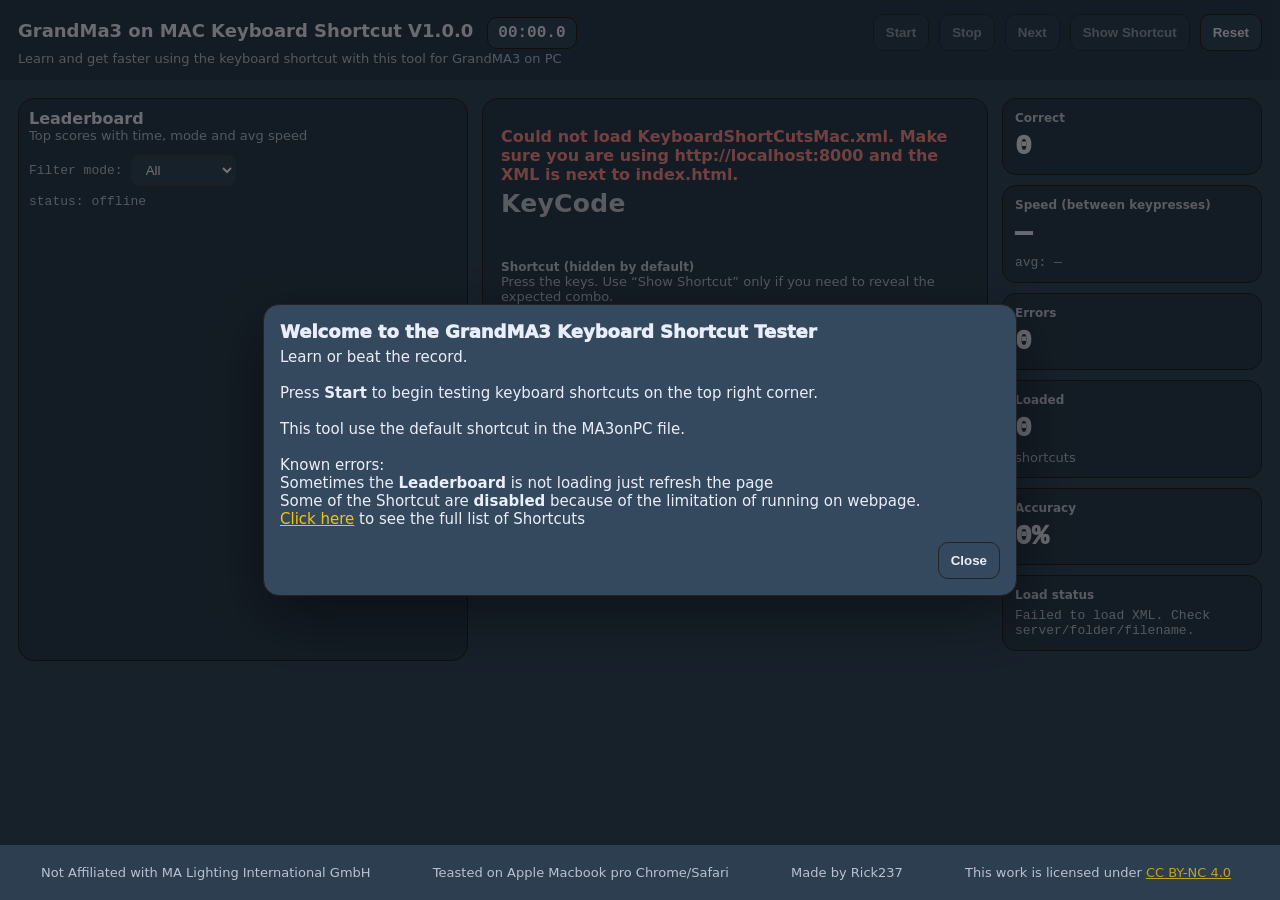
==== Custom/index.html @ 6f3c95c5 "Start of adding the custom" ====
<!doctype html>
<html lang="en">
  <head>
    <meta charset="UTF-8" />
    <meta name="viewport" content="width=device-width, initial-scale=1.0" />
    <title>Keyboard Shortcut Tester V1.0.0</title>
    <meta http-equiv="Cache-Control" content="no-store" />
    <link rel="icon" href="./favicon.ico">
    <link rel="stylesheet" href="./CustomStyles.css" />
    <script type="module">
      import { createClient } from "https://cdn.jsdelivr.net/npm/@supabase/supabase-js/+esm";

      window.supabase = { createClient };
    </script>
  </head>

  <body>
    <div class="topbar">
      <div class="topinner">
        <div class="topleft">
          <h1>GrandMa3 on MAC Keyboard Shortcut V1.0.0</h1>
          <div class="timer mono" id="timer">00:00.0</div>
        </div>
        

        <div class="controls">
          <button class="button " id="btnStart" disabled>Start</button>
          <button class="button " id="btnStop" disabled>Stop</button>
          <button id="btnNext" disabled>Next</button>
          <button id="btnToggleShow" disabled>Show Shortcut</button>
          <button id="btnMode" disabled style="display:none;">Mode: —</button>
          <button id="btnReset">Reset</button>
        </div>
      </div>
      <div class="topinner secondrow small">Learn and get faster using the keyboard shortcut with this tool for GrandMA3 on PC</div>
    </div>

    <div class="wrap">
      <!-- LEADERBOARD MOVED TO LEFT -->
        <div class="card small-radius" id="leaderboardCard">
          <div class="row" style="justify-content:space-between;align-items:center;gap:12px;">
            <div>
              <div class="label leaderboard">Leaderboard</div>
              <div class="small">Top scores with time, mode and avg speed</div>
            </div>

            <div style="display:flex;align-items:center;gap:8px;">
              <label for="lbModeFilter" class="small mono">Filter mode:</label>
              <select id="lbModeFilter">
                <option value="all">All</option>
                <option value="Sequential">Sequential</option>
                <option value="Random">Random</option>
                <option value="10 keys">10 keys</option>
                
              </select>
            </div>
          </div>

          <div class="small mono" style="margin-top:8px;">
            status: <span id="lbStatus">offline</span>
          </div>

          <div id="leaderboardList" class="small" style="margin-top:12px;"></div>
        </div>
      <!-- LEFT COLUMN -->
      <div>
        <div class="card">
          <div class="status" id="status"></div>
          <div class="keycodeWrap">
            <div class="label keycode">KeyCode</div>
            <div class="keycode color mono" id="keycode">....</div>
          </div>

          <div class="row">
            <div>
              <div class="label">Shortcut (hidden by default)</div>
              <div class="small">
                Press the keys. Use “Show Shortcut” only if you need to reveal the expected combo.
              </div>
            </div>
            <div class="small mono" id="progress">0 / 0</div>
          </div>

          <div class="shortcutBox">
            <div id="shortcutHidden" class="shortcutHidden">Shortcut is hidden</div>
            <div id="shortcutText" class="shortcutText" style="display:none;">—</div>
          </div>

          
          <div class="small mono" id="hint"></div>

          <!-- <div class="log" id="log"></div>  -- DISABLE THE LOG OF ERROR --> 
        </div>

        <div class="card resultsCard" id="resultsCard" style="display:none;">
          <div class="row">
            <div>
              <div class="label">Results</div>
              <div class="small">Summary of this run.</div>
            </div>
            <div class="small mono" id="resultsTime">time: —</div>
          </div>

          <div class="row mt10">
            <div class="pill">Attempts: <span class="mono" id="resultsAttempts">0</span></div>
            <div class="pill">Correct: <span class="mono" id="resultsCorrect">0</span></div>
            <div class="pill">Errors: <span class="mono" id="resultsErrors">0</span></div>
            <div class="pill">Accuracy: <span class="mono" id="resultsAcc">0%</span></div>
          </div>

          <div class="row mt10">
            <div class="pill">Avg speed: <span class="mono" id="resultsAvg">—</span></div>
            <div class="pill">Last speed: <span class="mono" id="resultsLast">—</span></div>
          </div>
          <!--
          <div class="mt12">
            <div class="label">Results JSON</div>
            <textarea id="resultsJson" class="mono" readonly></textarea>
          </div>
        </div>-->

        
      </div>

      <!-- RIGHT SIDEBAR -->
      
    </div>
<div class="side">
        <div class="stat">
          <div class="label">Correct</div>
          <div class="big mono" id="correct">0</div>
        </div>

        <div class="stat">
          <div class="label">Speed (between keypresses)</div>
          <div class="big mono" id="speed">—</div>
          <div class="small mono" id="avgSpeed">avg: —</div>
        </div>

        <div class="stat">
          <div class="label">Errors</div>
          <div class="big mono" id="errors">0</div>
        </div>

        <div class="stat">
          <div class="label">Loaded</div>
          <div class="big mono" id="loaded">0</div>
          <div class="small">shortcuts</div>
        </div>

        <div class="stat">
          <div class="label">Accuracy</div>
          <div class="big mono" id="acc">0%</div>
        </div>

        <div class="stat">
          <div class="label">Load status</div>
          <div class="small mono" id="loadInfo">Loading KeyboardShortCuts.xml…</div>
        </div>
      </div>

<!-- MODE PICKER MODAL -->
<div class="modalBackdrop" id="modeModal" aria-hidden="true">
  <div class="modal">
    <div class="modalTitle">Choose a mode</div>
    <div class="modalBody small">
      Pick how you want to run the test.
    </div>

    <div class="modalOptions">
      <label class="radio">
        <input type="radio" name="modeChoice" value="sequential" checked />
        <span><b>Full</b> (go through the whole list in order)</span>
      </label>

      <label class="radio">
        <input type="radio" name="modeChoice" value="random" />
        <span><b>Random</b> (go thru the whole random shortcut each time)</span>
      </label>

      <label class="radio">
        <input type="radio" name="modeChoice" value="ten" />
        <span><b>10 keys</b> (10 random shortcuts, no repeats)</span>
      </label>
    </div>

    <div class="modalActions">
      <button class="btnSecondary" id="btnCancelMode">Cancel</button>
      <button id="btnConfirmMode">Start</button>
    </div>
  </div>
</div>

    <!-- RESULTS MODAL -->
    <div class="modalBackdrop" id="resultsModal" aria-hidden="true">
      <div class="modal">
        <div class="modalTitle">Results</div>
        <div class="modalBody">
          <div class="resultsGrid">
            <div class="pill">Time: <span class="mono" id="mTime">—</span></div>
            <div class="pill">Attempts: <span class="mono" id="mAttempts">0</span></div>
            <div class="pill">Correct: <span class="mono" id="mCorrect">0</span></div>
            <div class="pill">Errors: <span class="mono" id="mErrors">0</span></div>
            <div class="pill">Accuracy: <span class="mono" id="mAcc">0%</span></div>
            <div class="pill">Avg speed: <span class="mono" id="mAvg">—</span></div>
            <div class="pill">Last speed: <span class="mono" id="mLast">—</span></div>
            <div class="pill">Mode: <span class="mono" id="mMode">—</span></div>
          </div>
          <!-- Json Results
          <div class="mt12">
            <div class="label">Results JSON</div>
            <textarea id="mJson" class="mono" readonly></textarea>
          </div>
          -->

          <div class="mt12">
            <div class="label">Save to leaderboard</div>
            <div class="small" style="margin-top:6px;">Nickname (max 20 chars):</div>

            <div class="row mt10" style="gap:8px;">
              <input id="lbName" maxlength="20" placeholder="Your nickname" style="flex:1;" />
              <button id="btnSaveScore">Save</button>
            </div>

            <div class="small mono" id="lbSaveStatus" style="margin-top:8px;"></div>
          </div>
        </div>

        <div class="modalActions">
          <button class="btnSecondary" id="btnCloseResults">Close</button>
        </div>
      </div>
    </div>
    <div class="bottombar">
       <div class="bottominner">
        <div class=" small">Not Affiliated with MA Lighting International GmbH</div> 
        <div class=" small">Teasted on Apple Macbook pro Chrome/Safari</div>
        <div class=" small">Made by Rick237</div>
        <div class=" small">This work is licensed under <a class="warning" href="https://creativecommons.org/licenses/by-nc/4.0/">CC BY-NC 4.0</a><img src="https://mirrors.creativecommons.org/presskit/icons/cc.svg" alt="" style="max-width: 1em;max-height:1em;margin-left: .2em;"><img src="https://mirrors.creativecommons.org/presskit/icons/by.svg" alt="" style="max-width: 1em;max-height:1em;margin-left: .2em;"><img src="https://mirrors.creativecommons.org/presskit/icons/nc.svg" alt="" style="max-width: 1em;max-height:1em;margin-left: .2em;"></div>
        
       </div>
    </div>

    <div class="modalBackdrop" id="welcomeModal" aria-hidden="true">
  <div class="modal">
    <div class="modalTitle">Welcome to the GrandMA3 Keyboard Shortcut Tester</div>

    <div class="modalBody small welcomeModal">
      Learn or beat the record.
      <br><br>
      Press <b>Start</b> to begin testing keyboard shortcuts on the top right corner.<br><br>
      This tool use the default shortcut in the MA3onPC file. <br><br>

      Known errors:<br>
      Sometimes the <b>Leaderboard</b> is not loading just refresh the page<br>
      Some of the Shortcut are <b>disabled</b> because of the limitation of running on webpage. <br>
      
      <a class="warning" href="./KeyboardShortCutsMac.xml">Click here</a> to see the full list of Shortcuts
    </div>

    <div class="modalActions">
      <button id="btnCloseWelcome">Close</button>
    </div>
  </div>
</div>

    <script src="./CustomApp.js"></script>
  </body>
</html>
---- Custom/CustomStyles.css ----
body {
  font-family: system-ui, -apple-system, Segoe UI, Roboto, sans-serif;
  margin: 0;
  background: #34495e;
  color: #e9eefc;
}

.bottombar {
  position: fixed;
  bottom: 0;
  left: 0;
  width: 100%;
  background: #2c3e50;
  padding: 10px 0;
  z-index: 1000;
  
  /*border-bottom: 1px solid #232323;*/
}

.topbar {
  position: sticky;
  top: 0;
  z-index: 10;
  background: #2c3e50;
  
  /*border-bottom: 1px solid #232323;*/
}

.topinner {
  max-width: 1300px;
  margin: 0 auto;
  padding-left: 18px;
  padding-right: 18px;
  padding-top: 14px;
  padding-bottom: 0px;
  display: flex;
  gap: 16px;
  align-items: center;
  justify-content: space-between;
  flex-wrap: wrap;
}
.topinner.secondrow {
  padding-left: 18px;
  padding-right: 18px;
  padding-top: 0px;
  padding-bottom: 14px;
}

.bottominner {
  max-width: 1300px;
  margin: 0 auto;
  padding-left: 18px;
  padding-right: 18px;
  padding-top: 10px;
  padding-bottom: 10px;
  display: flex;
  gap: 16px;
  align-items: center;
  justify-content: space-around;
  flex-wrap: wrap;
}

.topleft {
  display: flex;
  gap: 14px;
  align-items: baseline;
  flex-wrap: wrap;
}

h1 {
  font-size: 18px;
  margin: 0;
}

.timer {
  font-weight: 900;
  font-size: 16px;
  padding: 6px 10px;
  border: 1px solid #232323;
  border-radius: 10px;
  background: #34495e;
}

.keycodeWrap {
  margin-top: 5px;
  margin-bottom: 15px;
  display: grid;
  gap: 2px;
}

.keycode {
  font-size: 22px;
  font-weight: 950;
  letter-spacing: 0.3px;

}
.keycode.color
{
  color: #2c3e50;
}

.controls {
  display: flex;
  gap: 10px;
  flex-wrap: wrap;
  justify-content: flex-end;
}

button {
  background: #34495e;
  border: 1px solid #232323;
  color: #e9eefc;
  padding: 10px 12px;
  border-radius: 10px;
  cursor: pointer;
  font-weight: 700;
}

button:hover {
  /*background: #22345c;*/
  opacity: 0.55;
}

button:disabled {
  opacity: 0.55;
  cursor: not-allowed;
}

.button.start{
  background: #00D060;
  border: 1px solid #008d41;
  color: #111;
}

.button.stop{
  background: #D90000;
  border: 1px solid #550000;
  color: #111;
}
.btnSecondary {
  background: #34495e;
  border: 1px solid #232323;
}

.btnSecondary:hover {
  background: #121c30;
}

.wrap {
  max-width: 1300px;
  margin: 0 auto;
  padding: 18px;
  display: grid;
  grid-template-columns: 450px 1fr 260px;
  gap: 14px;
}

.card {
  background: #2c3e50;
  border: 1px solid #232323;
  border-radius: 16px;
  padding: 18px;
}

.card.small-radius {
  padding-left: 10px;
  padding-top: 10px;
  padding-right: 5px;
  padding-bottom: 5px;
}

.row {
  display: flex;
  gap: 10px;
  flex-wrap: wrap;
  align-items: center;
  justify-content: space-between;
}

.label {
  opacity: 0.8;
  font-weight: 650;
  font-size: 12px;
}
.label.leaderboard {
  opacity: 1;
  font-size: 16px;
  font-weight: 800;
}

.label.keycode
{
  font-size: 25px;
  font-weight: 900;
}

.small {
  opacity: 0.75;
  font-size: 13px;
}

.small.leaderboardName {
  font-size: 14px;
  font-weight: 600;
  opacity: 1;
}

.small.welcomeModal {
  opacity: 1;
  font-size: 15px;
}

.shortcutBox {
  margin-top: 14px;
  padding: 14px;
  border-radius: 12px;
  border: 3px dashed #232323;
  background: #2c3e50;
}

.shortcutHidden {
  opacity: 0.5;
  font-style: italic;
}

.shortcutText {
  font-size: 38px;
  font-weight: 950;
  letter-spacing: 0.6px;
}

.status {
  margin-top: 10px;
  min-height: 24px;
  font-weight: 900;
}

.ok {
  color: #77f2a3;
}

.warning {
  color:#f1c40f;
}

.bad {
  color: #ff8f8f;
}

.mono {
  font-family: ui-monospace, SFMono-Regular, Menlo, Monaco, Consolas, "Liberation Mono",
    "Courier New", monospace;
}

.side {
  position: sticky;
  top: 74px;
  align-self: start;
}

.stat {
  display: grid;
  gap: 6px;
  padding: 12px;
  border-radius: 14px;
  border: 1px solid #232323;
  background: #2c3e50;
  margin-bottom: 10px;
}

.stat .big {
  font-size: 28px;
  font-weight: 1000;
}

.log {
  margin-top: 12px;
  max-height: 300px;
  overflow: auto;
  border-top: 1px solid #232323;
  padding-top: 10px;
}

.logItem {
  padding: 8px 10px;
  border: 2px solid #232323;
  border-radius: 12px;
  margin-bottom: 8px;
  background: #2c3e50;
}

.pill {
  background: #2c3e50;
  border: 1px solid #232323;
  border-radius: 999px;
  padding: 8px 12px;
}

.mt10 {
  margin-top: 10px;
}

.mt12 {
  margin-top: 12px;
}

.resultsCard {
  margin-top: 14px;
}

textarea {
  width: 100%;
  min-height: 140px;
  resize: vertical;
  background: #2c3e50;
  border: 1px solid #232323;
  border-radius: 12px;
  color: #e9eefc;
  padding: 10px;
  box-sizing: border-box;
}

/* -------------------- Modals -------------------- */
.modalBackdrop {
  position: fixed;
  inset: 0;
  background: rgba(0, 0, 0, 0.55);
  display: none;
  align-items: center;
  justify-content: center;
  padding: 18px;
  z-index: 50;
}

.modalBackdrop.show {
  display: flex;
}

.modal {
  width: min(720px, 100%);
  background: #34495e;
  border: 1px solid #232323;
  border-radius: 16px;
  padding: 16px;
  box-shadow: 0 20px 60px rgba(0, 0, 0, 0.45);
}

.modalTitle {
  font-weight: 950;
  font-size: 18px;
  margin-bottom: 6px;
}

.modalBody {
  margin-top: 6px;
}

.modalOptions {
  margin-top: 12px;
  display: grid;
  gap: 10px;
}

.radio {
  display: flex;
  gap: 10px;
  align-items: flex-start;
  padding: 10px;
  border-radius: 12px;
  border: 1px solid #232323;
  background: #2c3e50;
}

.radio input {
  margin-top: 3px;
}

.modalActions {
  margin-top: 14px;
  display: flex;
  justify-content: flex-end;
  gap: 10px;
}

.resultsGrid {
  display: grid;
  grid-template-columns: 1fr 1fr;
  gap: 10px;
}

#lbModeFilter {
  padding: 6px 10px;
  border-radius: 8px;
  border: 1px solid #444;
  background: #34495e;
  color: white;
}
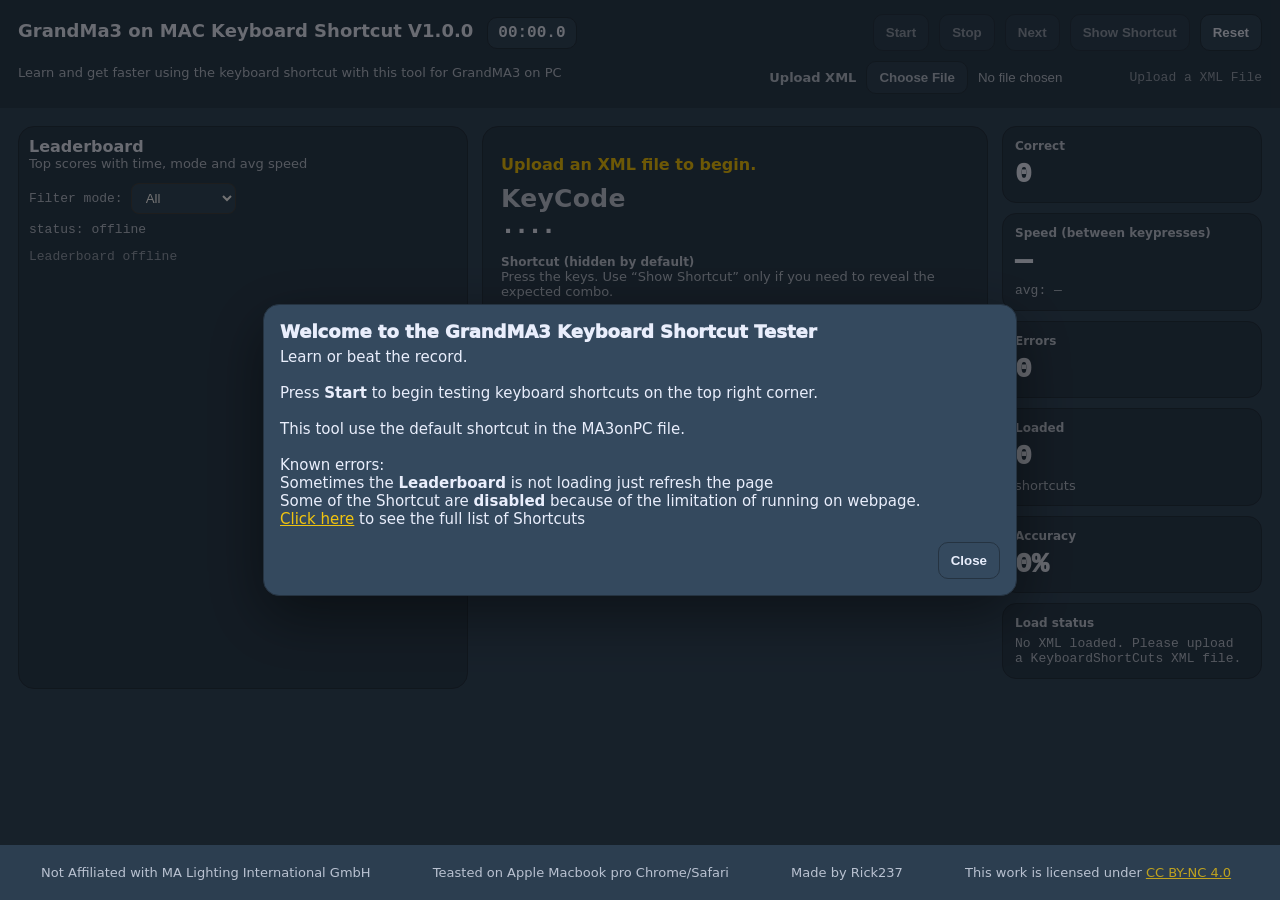
==== commit e51f3bb1: "Leaderboard updates" ====
--- a/Custom/index.html
+++ b/Custom/index.html
@@ -7,11 +7,7 @@
     <meta http-equiv="Cache-Control" content="no-store" />
     <link rel="icon" href="./favicon.ico">
     <link rel="stylesheet" href="./CustomStyles.css" />
-    <script type="module">
-      import { createClient } from "https://cdn.jsdelivr.net/npm/@supabase/supabase-js/+esm";
-
-      window.supabase = { createClient };
-    </script>
+    <script src="https://cdn.jsdelivr.net/npm/@supabase/supabase-js@2"></script>
   </head>
 
   <body>
@@ -32,7 +28,14 @@
           <button id="btnReset">Reset</button>
         </div>
       </div>
-      <div class="topinner secondrow small">Learn and get faster using the keyboard shortcut with this tool for GrandMA3 on PC</div>
+      <div class="topinner secondrow small">
+        <div>Learn and get faster using the keyboard shortcut with this tool for GrandMA3 on PC</div>
+        <div class="xmlUploadWrap">
+          <label for="xmlFile" class="xmlUploadLabel">Upload XML</label>
+          <input id="xmlFile" type="file" accept=".xml,text/xml,application/xml" />
+          <span class="small mono" id="xmlFileName">Upload a XML File</span>
+        </div>
+      </div>
     </div>
 
     <div class="wrap">
@@ -57,7 +60,7 @@
           </div>
 
           <div class="small mono" style="margin-top:8px;">
-            status: <span id="lbStatus">offline</span>
+            status: <span id="lbStatus">checking...</span>
           </div>
 
           <div id="leaderboardList" class="small" style="margin-top:12px;"></div>
--- a/Custom/CustomStyles.css
+++ b/Custom/CustomStyles.css
@@ -14,7 +14,7 @@
   padding: 10px 0;
   z-index: 1000;
   
-  /*border-bottom: 1px solid #232323;*/
+  /*border-bottom: 1px solid #253341;*/
 }
 
 .topbar {
@@ -23,7 +23,7 @@
   z-index: 10;
   background: #2c3e50;
   
-  /*border-bottom: 1px solid #232323;*/
+  /*border-bottom: 1px solid #253341;*/
 }
 
 .topinner {
@@ -76,7 +76,7 @@
   font-weight: 900;
   font-size: 16px;
   padding: 6px 10px;
-  border: 1px solid #232323;
+  border: 1px solid #253341;
   border-radius: 10px;
   background: #34495e;
 }
@@ -96,7 +96,7 @@
 }
 .keycode.color
 {
-  color: #2c3e50;
+  color: #e9eefc;
 }
 
 .controls {
@@ -108,7 +108,7 @@
 
 button {
   background: #34495e;
-  border: 1px solid #232323;
+  border: 1px solid #253341;
   color: #e9eefc;
   padding: 10px 12px;
   border-radius: 10px;
@@ -139,7 +139,7 @@
 }
 .btnSecondary {
   background: #34495e;
-  border: 1px solid #232323;
+  border: 1px solid #253341;
 }
 
 .btnSecondary:hover {
@@ -157,7 +157,7 @@
 
 .card {
   background: #2c3e50;
-  border: 1px solid #232323;
+  border: 1px solid #253341;
   border-radius: 16px;
   padding: 18px;
 }
@@ -214,7 +214,7 @@
   margin-top: 14px;
   padding: 14px;
   border-radius: 12px;
-  border: 3px dashed #232323;
+  border: 3px dashed #253341;
   background: #2c3e50;
 }
 
@@ -263,7 +263,7 @@
   gap: 6px;
   padding: 12px;
   border-radius: 14px;
-  border: 1px solid #232323;
+  border: 1px solid #253341;
   background: #2c3e50;
   margin-bottom: 10px;
 }
@@ -277,21 +277,21 @@
   margin-top: 12px;
   max-height: 300px;
   overflow: auto;
-  border-top: 1px solid #232323;
+  border-top: 1px solid #253341;
   padding-top: 10px;
 }
 
 .logItem {
   padding: 8px 10px;
-  border: 2px solid #232323;
+  border: 2px solid #253341;
   border-radius: 12px;
   margin-bottom: 8px;
-  background: #2c3e50;
+  background: #34495e;
 }
 
 .pill {
   background: #2c3e50;
-  border: 1px solid #232323;
+  border: 1px solid #253341;
   border-radius: 999px;
   padding: 8px 12px;
 }
@@ -313,7 +313,7 @@
   min-height: 140px;
   resize: vertical;
   background: #2c3e50;
-  border: 1px solid #232323;
+  border: 1px solid #253341;
   border-radius: 12px;
   color: #e9eefc;
   padding: 10px;
@@ -339,7 +339,7 @@
 .modal {
   width: min(720px, 100%);
   background: #34495e;
-  border: 1px solid #232323;
+  border: 1px solid #253341;
   border-radius: 16px;
   padding: 16px;
   box-shadow: 0 20px 60px rgba(0, 0, 0, 0.45);
@@ -367,7 +367,7 @@
   align-items: flex-start;
   padding: 10px;
   border-radius: 12px;
-  border: 1px solid #232323;
+  border: 1px solid #253341;
   background: #2c3e50;
 }
 
@@ -394,4 +394,35 @@
   border: 1px solid #444;
   background: #34495e;
   color: white;
-}+}
+
+.xmlUploadWrap {
+  display: flex;
+  align-items: center;
+  gap: 10px;
+  flex-wrap: wrap;
+  margin-top: 10px;
+}
+
+.xmlUploadLabel {
+  font-weight: 700;
+}
+
+#xmlFile {
+  color: #e9eefc;
+}
+
+#xmlFile::file-selector-button {
+  background: #34495e;
+  border: 1px solid #253341;
+  color: #e9eefc;
+  padding: 8px 12px;
+  border-radius: 10px;
+  cursor: pointer;
+  font-weight: 700;
+  margin-right: 10px;
+}
+
+#xmlFile::file-selector-button:hover {
+  opacity: 0.55;
+}
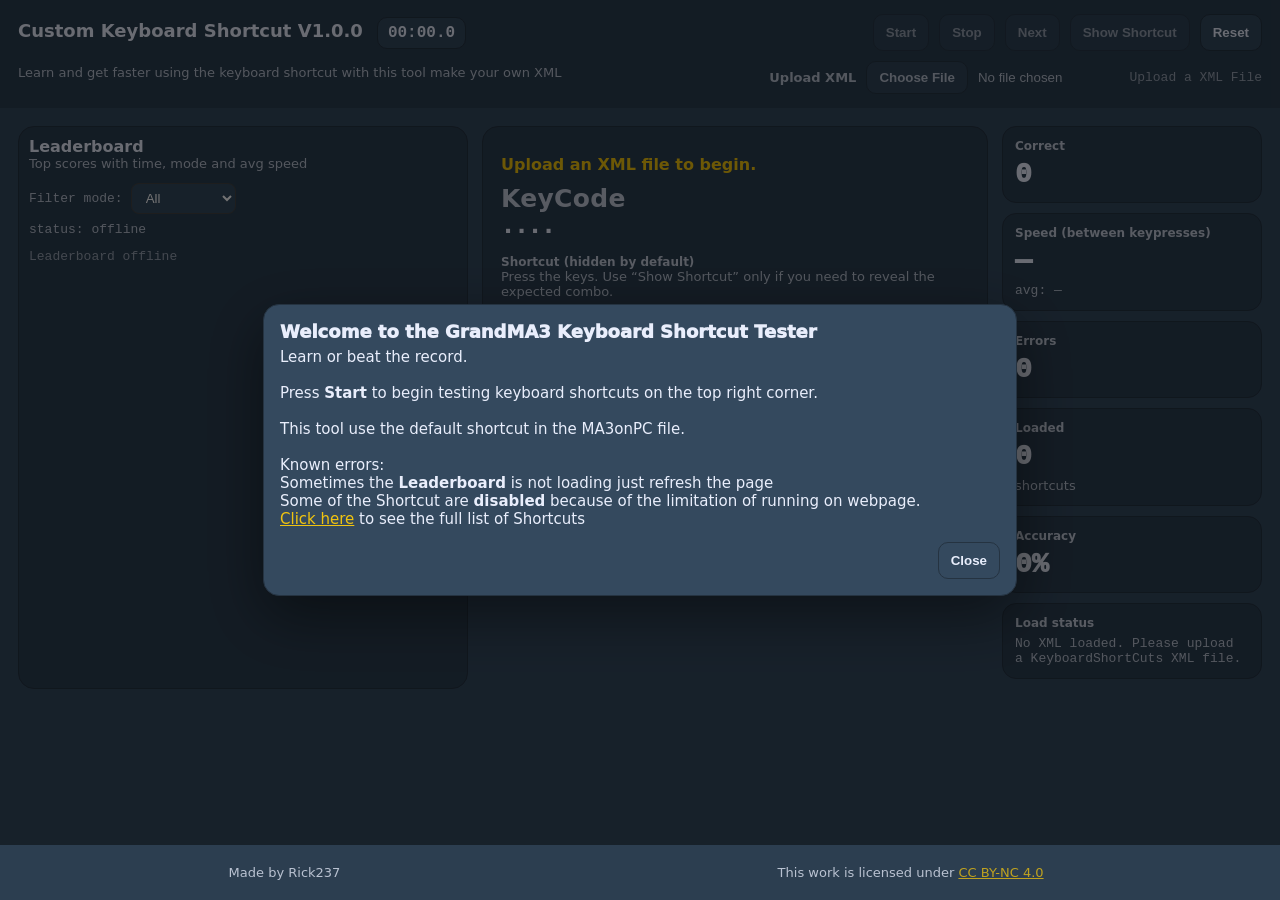
==== commit 38d7ec36: "Small updates for fast reading" ====
--- a/Custom/index.html
+++ b/Custom/index.html
@@ -3,7 +3,7 @@
   <head>
     <meta charset="UTF-8" />
     <meta name="viewport" content="width=device-width, initial-scale=1.0" />
-    <title>Keyboard Shortcut Tester V1.0.0</title>
+    <title>Custom Keyboard Shortcut Tester V1.0.0</title>
     <meta http-equiv="Cache-Control" content="no-store" />
     <link rel="icon" href="./favicon.ico">
     <link rel="stylesheet" href="./CustomStyles.css" />
@@ -14,7 +14,7 @@
     <div class="topbar">
       <div class="topinner">
         <div class="topleft">
-          <h1>GrandMa3 on MAC Keyboard Shortcut V1.0.0</h1>
+          <h1>Custom Keyboard Shortcut V1.0.0</h1>
           <div class="timer mono" id="timer">00:00.0</div>
         </div>
         
@@ -29,7 +29,7 @@
         </div>
       </div>
       <div class="topinner secondrow small">
-        <div>Learn and get faster using the keyboard shortcut with this tool for GrandMA3 on PC</div>
+        <div>Learn and get faster using the keyboard shortcut with this tool make your own XML</div>
         <div class="xmlUploadWrap">
           <label for="xmlFile" class="xmlUploadLabel">Upload XML</label>
           <input id="xmlFile" type="file" accept=".xml,text/xml,application/xml" />
@@ -236,8 +236,6 @@
     </div>
     <div class="bottombar">
        <div class="bottominner">
-        <div class=" small">Not Affiliated with MA Lighting International GmbH</div> 
-        <div class=" small">Teasted on Apple Macbook pro Chrome/Safari</div>
         <div class=" small">Made by Rick237</div>
         <div class=" small">This work is licensed under <a class="warning" href="https://creativecommons.org/licenses/by-nc/4.0/">CC BY-NC 4.0</a><img src="https://mirrors.creativecommons.org/presskit/icons/cc.svg" alt="" style="max-width: 1em;max-height:1em;margin-left: .2em;"><img src="https://mirrors.creativecommons.org/presskit/icons/by.svg" alt="" style="max-width: 1em;max-height:1em;margin-left: .2em;"><img src="https://mirrors.creativecommons.org/presskit/icons/nc.svg" alt="" style="max-width: 1em;max-height:1em;margin-left: .2em;"></div>
         
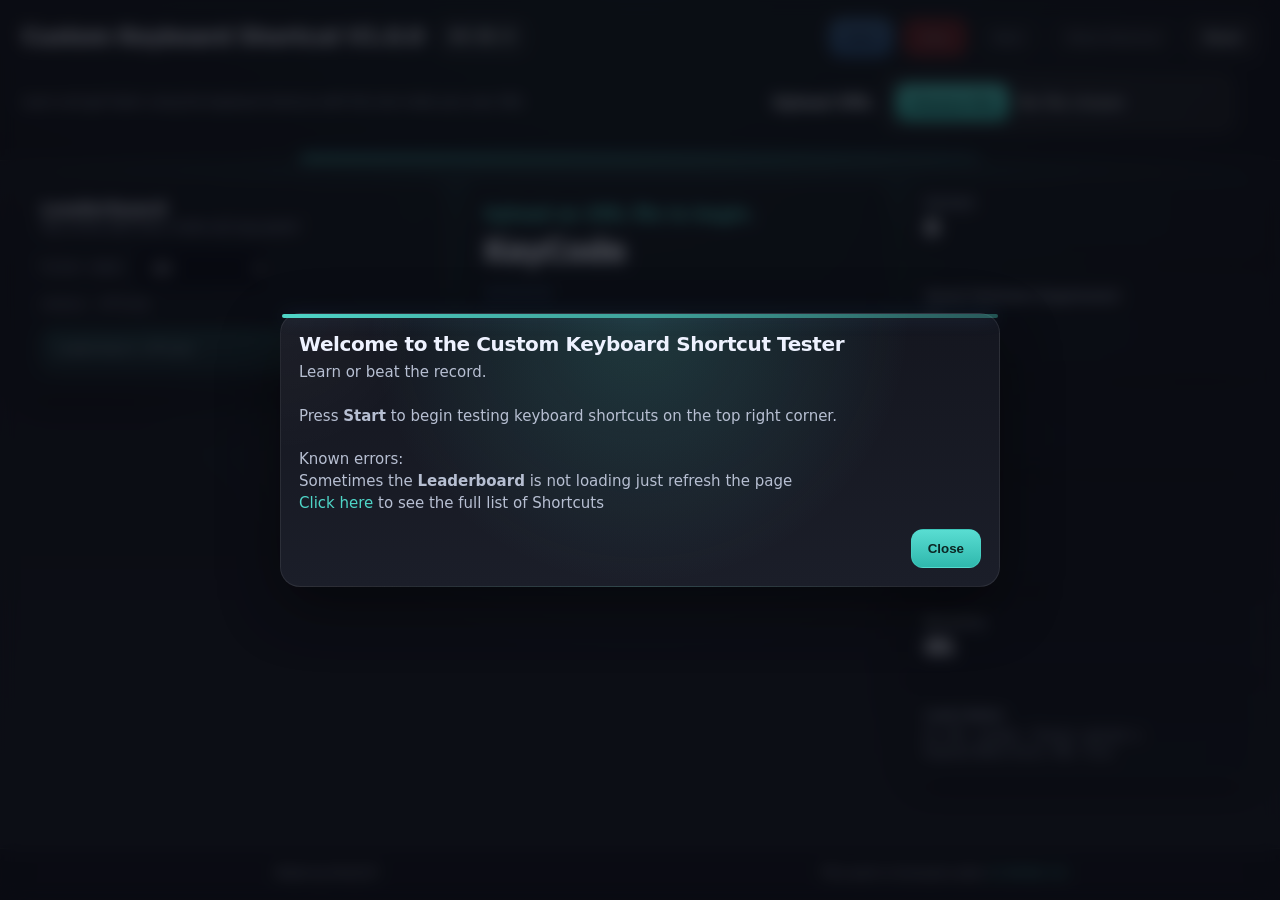
==== commit 661ef4a4: "GUI updates" ====
--- a/Custom/index.html
+++ b/Custom/index.html
@@ -5,70 +5,76 @@
     <meta name="viewport" content="width=device-width, initial-scale=1.0" />
     <title>Custom Keyboard Shortcut Tester V1.0.0</title>
     <meta http-equiv="Cache-Control" content="no-store" />
-    <link rel="icon" href="./favicon.ico">
+    <link rel="icon" href="./favicon.ico" />
     <link rel="stylesheet" href="./CustomStyles.css" />
     <script src="https://cdn.jsdelivr.net/npm/@supabase/supabase-js@2"></script>
   </head>
 
   <body>
-    <div class="topbar">
-      <div class="topinner">
-        <div class="topleft">
-          <h1>Custom Keyboard Shortcut V1.0.0</h1>
-          <div class="timer mono" id="timer">00:00.0</div>
-        </div>
-        
-
-        <div class="controls">
-          <button class="button " id="btnStart" disabled>Start</button>
-          <button class="button " id="btnStop" disabled>Stop</button>
-          <button id="btnNext" disabled>Next</button>
-          <button id="btnToggleShow" disabled>Show Shortcut</button>
-          <button id="btnMode" disabled style="display:none;">Mode: —</button>
-          <button id="btnReset">Reset</button>
-        </div>
-      </div>
-      <div class="topinner secondrow small">
-        <div>Learn and get faster using the keyboard shortcut with this tool make your own XML</div>
-        <div class="xmlUploadWrap">
-          <label for="xmlFile" class="xmlUploadLabel">Upload XML</label>
-          <input id="xmlFile" type="file" accept=".xml,text/xml,application/xml" />
-          <span class="small mono" id="xmlFileName">Upload a XML File</span>
-        </div>
-      </div>
+<div class="topbar">
+  <div class="topinner">
+    <div class="topleft">
+      <h1>Custom Keyboard Shortcut V1.0.0</h1>
+      <div class="timer mono" id="timer">00:00.0</div>
+    </div>
+
+    <div class="controls">
+      <button class="button start" id="btnStart" disabled>Start</button>
+      <button class="button stop" id="btnStop" disabled>Stop</button>
+      <button id="btnNext" disabled>Next</button>
+      <button id="btnToggleShow" disabled>Show Shortcut</button>
+      <button id="btnMode" disabled style="display:none;">Mode: —</button>
+      <button id="btnReset">Reset</button>
+    </div>
+  </div>
+
+  <div class="topinner secondrow">
+    <div class="small">
+      Learn and get faster using the keyboard shortcut with this tool make your own XML
+    </div>
+
+    <div class="xmlUploadWrap">
+      <label for="xmlFile" class="xmlUploadLabel">Upload XML</label>
+      <input id="xmlFile" type="file" accept=".xml,text/xml,application/xml" />
+      <span class="small mono" id="xmlFileName"></span>
+    </div>
+  </div>
+</div>
+
     </div>
 
     <div class="wrap">
-      <!-- LEADERBOARD MOVED TO LEFT -->
-        <div class="card small-radius" id="leaderboardCard">
-          <div class="row" style="justify-content:space-between;align-items:center;gap:12px;">
-            <div>
-              <div class="label leaderboard">Leaderboard</div>
-              <div class="small">Top scores with time, mode and avg speed</div>
-            </div>
-
-            <div style="display:flex;align-items:center;gap:8px;">
-              <label for="lbModeFilter" class="small mono">Filter mode:</label>
-              <select id="lbModeFilter">
-                <option value="all">All</option>
-                <option value="Sequential">Sequential</option>
-                <option value="Random">Random</option>
-                <option value="10 keys">10 keys</option>
-                
-              </select>
-            </div>
-          </div>
-
-          <div class="small mono" style="margin-top:8px;">
-            status: <span id="lbStatus">checking...</span>
-          </div>
-
-          <div id="leaderboardList" class="small" style="margin-top:12px;"></div>
-        </div>
-      <!-- LEFT COLUMN -->
+      <!-- Left -->
+      <div class="card small-radius" id="leaderboardCard">
+        <div class="row" style="justify-content:space-between;align-items:center;gap:12px;">
+          <div>
+            <div class="label leaderboard">Leaderboard</div>
+            <div class="small">Top scores with time, mode and avg speed</div>
+          </div>
+
+          <div style="display:flex;align-items:center;gap:8px;">
+            <label for="lbModeFilter" class="small mono">Filter mode:</label>
+            <select id="lbModeFilter">
+              <option value="all">All</option>
+              <option value="Sequential">Sequential</option>
+              <option value="Random">Random</option>
+              <option value="10 keys">10 keys</option>
+            </select>
+          </div>
+        </div>
+
+        <div class="small mono" style="margin-top:8px;">
+          status: <span id="lbStatus">offline</span>
+        </div>
+
+        <div id="leaderboardList" class="small" style="margin-top:12px;"></div>
+      </div>
+
+      <!-- Center -->
       <div>
         <div class="card">
-          <div class="status" id="status"></div>
+          <div class="status ok" id="status">Ready. Press Start.</div>
+
           <div class="keycodeWrap">
             <div class="label keycode">KeyCode</div>
             <div class="keycode color mono" id="keycode">....</div>
@@ -89,10 +95,7 @@
             <div id="shortcutText" class="shortcutText" style="display:none;">—</div>
           </div>
 
-          
           <div class="small mono" id="hint"></div>
-
-          <!-- <div class="log" id="log"></div>  -- DISABLE THE LOG OF ERROR --> 
         </div>
 
         <div class="card resultsCard" id="resultsCard" style="display:none;">
@@ -104,7 +107,7 @@
             <div class="small mono" id="resultsTime">time: —</div>
           </div>
 
-          <div class="row mt10">
+          <div class="row results mt10">
             <div class="pill">Attempts: <span class="mono" id="resultsAttempts">0</span></div>
             <div class="pill">Correct: <span class="mono" id="resultsCorrect">0</span></div>
             <div class="pill">Errors: <span class="mono" id="resultsErrors">0</span></div>
@@ -115,20 +118,11 @@
             <div class="pill">Avg speed: <span class="mono" id="resultsAvg">—</span></div>
             <div class="pill">Last speed: <span class="mono" id="resultsLast">—</span></div>
           </div>
-          <!--
-          <div class="mt12">
-            <div class="label">Results JSON</div>
-            <textarea id="resultsJson" class="mono" readonly></textarea>
-          </div>
-        </div>-->
-
-        
-      </div>
-
-      <!-- RIGHT SIDEBAR -->
-      
-    </div>
-<div class="side">
+        </div>
+      </div>
+
+      <!-- Right -->
+      <div class="side">
         <div class="stat">
           <div class="label">Correct</div>
           <div class="big mono" id="correct">0</div>
@@ -161,38 +155,39 @@
           <div class="small mono" id="loadInfo">Loading KeyboardShortCuts.xml…</div>
         </div>
       </div>
-
-<!-- MODE PICKER MODAL -->
-<div class="modalBackdrop" id="modeModal" aria-hidden="true">
-  <div class="modal">
-    <div class="modalTitle">Choose a mode</div>
-    <div class="modalBody small">
-      Pick how you want to run the test.
-    </div>
-
-    <div class="modalOptions">
-      <label class="radio">
-        <input type="radio" name="modeChoice" value="sequential" checked />
-        <span><b>Full</b> (go through the whole list in order)</span>
-      </label>
-
-      <label class="radio">
-        <input type="radio" name="modeChoice" value="random" />
-        <span><b>Random</b> (go thru the whole random shortcut each time)</span>
-      </label>
-
-      <label class="radio">
-        <input type="radio" name="modeChoice" value="ten" />
-        <span><b>10 keys</b> (10 random shortcuts, no repeats)</span>
-      </label>
-    </div>
-
-    <div class="modalActions">
-      <button class="btnSecondary" id="btnCancelMode">Cancel</button>
-      <button id="btnConfirmMode">Start</button>
-    </div>
-  </div>
-</div>
+    </div>
+
+    <!-- MODE PICKER MODAL -->
+    <div class="modalBackdrop" id="modeModal" aria-hidden="true">
+      <div class="modal">
+        <div class="modalTitle">Choose a mode</div>
+        <div class="modalBody small">
+          Pick how you want to run the test.
+        </div>
+
+        <div class="modalOptions">
+          <label class="radio">
+            <input type="radio" name="modeChoice" value="sequential" checked />
+            <span><b>Full</b> (go through the whole list in order)</span>
+          </label>
+
+          <label class="radio">
+            <input type="radio" name="modeChoice" value="random" />
+            <span><b>Random</b> (go thru the whole random shortcut each time)</span>
+          </label>
+
+          <label class="radio">
+            <input type="radio" name="modeChoice" value="ten" />
+            <span><b>10 keys</b> (10 random shortcuts, no repeats)</span>
+          </label>
+        </div>
+
+        <div class="modalActions">
+          <button class="btnSecondary" id="btnCancelMode">Cancel</button>
+          <button id="btnConfirmMode">Start</button>
+        </div>
+      </div>
+    </div>
 
     <!-- RESULTS MODAL -->
     <div class="modalBackdrop" id="resultsModal" aria-hidden="true">
@@ -209,12 +204,6 @@
             <div class="pill">Last speed: <span class="mono" id="mLast">—</span></div>
             <div class="pill">Mode: <span class="mono" id="mMode">—</span></div>
           </div>
-          <!-- Json Results
-          <div class="mt12">
-            <div class="label">Results JSON</div>
-            <textarea id="mJson" class="mono" readonly></textarea>
-          </div>
-          -->
 
           <div class="mt12">
             <div class="label">Save to leaderboard</div>
@@ -234,37 +223,41 @@
         </div>
       </div>
     </div>
+
     <div class="bottombar">
-       <div class="bottominner">
-        <div class=" small">Made by Rick237</div>
-        <div class=" small">This work is licensed under <a class="warning" href="https://creativecommons.org/licenses/by-nc/4.0/">CC BY-NC 4.0</a><img src="https://mirrors.creativecommons.org/presskit/icons/cc.svg" alt="" style="max-width: 1em;max-height:1em;margin-left: .2em;"><img src="https://mirrors.creativecommons.org/presskit/icons/by.svg" alt="" style="max-width: 1em;max-height:1em;margin-left: .2em;"><img src="https://mirrors.creativecommons.org/presskit/icons/nc.svg" alt="" style="max-width: 1em;max-height:1em;margin-left: .2em;"></div>
-        
-       </div>
+      <div class="bottominner">
+        <div class="small">Made by Rick237</div>
+        <div class="small">
+          This work is licensed under
+          <a class="custom" href="https://creativecommons.org/licenses/by-nc/4.0/">CC BY-NC 4.0</a>
+          <img src="https://mirrors.creativecommons.org/presskit/icons/cc.svg" alt="" style="max-width:1em;max-height:1em;margin-left:.2em;">
+          <img src="https://mirrors.creativecommons.org/presskit/icons/by.svg" alt="" style="max-width:1em;max-height:1em;margin-left:.2em;">
+          <img src="https://mirrors.creativecommons.org/presskit/icons/nc.svg" alt="" style="max-width:1em;max-height:1em;margin-left:.2em;">
+        </div>
+      </div>
     </div>
 
     <div class="modalBackdrop" id="welcomeModal" aria-hidden="true">
-  <div class="modal">
-    <div class="modalTitle">Welcome to the GrandMA3 Keyboard Shortcut Tester</div>
-
-    <div class="modalBody small welcomeModal">
-      Learn or beat the record.
-      <br><br>
-      Press <b>Start</b> to begin testing keyboard shortcuts on the top right corner.<br><br>
-      This tool use the default shortcut in the MA3onPC file. <br><br>
-
-      Known errors:<br>
-      Sometimes the <b>Leaderboard</b> is not loading just refresh the page<br>
-      Some of the Shortcut are <b>disabled</b> because of the limitation of running on webpage. <br>
-      
-      <a class="warning" href="./KeyboardShortCutsMac.xml">Click here</a> to see the full list of Shortcuts
-    </div>
-
-    <div class="modalActions">
-      <button id="btnCloseWelcome">Close</button>
-    </div>
-  </div>
-</div>
-
-    <script src="./CustomApp.js"></script>
+      <div class="modal">
+        <div class="modalTitle">Welcome to the Custom Keyboard Shortcut Tester</div>
+
+        <div class="modalBody small welcomeModal">
+          Learn or beat the record.
+          <br><br>
+          Press <b>Start</b> to begin testing keyboard shortcuts on the top right corner.<br><br>
+
+          Known errors:<br>
+          Sometimes the <b>Leaderboard</b> is not loading just refresh the page<br>
+
+          <a class="custom" href="./KeyboardShortCuts.xml">Click here</a> to see the full list of Shortcuts
+        </div>
+
+        <div class="modalActions">
+          <button class="buttonClose" id="btnCloseWelcome">Close</button>
+        </div>
+      </div>
+    </div>
+
+    <script src="CustomApp.js"></script>
   </body>
 </html>
--- a/Custom/CustomStyles.css
+++ b/Custom/CustomStyles.css
@@ -1,8 +1,451 @@
+:root {
+  --bg-1: #14161f;
+  --bg-2: #1b1e29;
+  --surface: rgba(20, 24, 34, 0.76);
+  --surface-2: rgba(29, 34, 48, 0.88);
+  --panel: rgba(255, 255, 255, 0.04);
+  --panel-hover: rgba(255, 255, 255, 0.07);
+  --border: rgba(255, 255, 255, 0.08);
+  --text: #eef2ff;
+  --muted: #b7bfd2;
+  --soft: #8d96ac;
+  --accent: #5da8ff;
+  --accent-soft: rgba(93, 168, 255, 0.18);
+  --success: #78f0a7;
+  --danger: #ff8e8e;
+  --warning: #ffd166;
+  --shadow: 0 14px 38px rgba(0, 0, 0, 0.35);
+  --radius: 18px;
+  --custom: #4fd6c8;
+
+* {
+  box-sizing: border-box;
+}
+
+html {
+  scroll-behavior: smooth;
+}
+
 body {
-  font-family: system-ui, -apple-system, Segoe UI, Roboto, sans-serif;
+  font-family: Inter, system-ui, -apple-system, Segoe UI, Roboto, sans-serif;
   margin: 0;
-  background: #34495e;
-  color: #e9eefc;
+  color: var(--text);
+  background:
+    radial-gradient(circle at top center, rgba(79, 214, 200, 0.18), transparent 60%),
+    radial-gradient(circle at top left, rgba(255, 255, 255, 0.04), transparent 18%),
+    linear-gradient(180deg, var(--bg-1), var(--bg-2));
+  min-height: 100vh;
+}
+
+a {
+  color: inherit;
+  text-decoration: none;
+}
+
+body::before {
+  content: "";
+  position: fixed;
+  inset: 0;
+  pointer-events: none;
+  background: linear-gradient(to bottom, rgba(255,255,255,0.025), transparent 180px);
+  z-index: 0;
+}
+
+.topbar {
+  position: sticky;
+  top: 0;
+  z-index: 20;
+  background: rgba(17, 20, 29, 0.72);
+  backdrop-filter: blur(14px);
+  border-bottom: 1px solid var(--border);
+  overflow: hidden;
+}
+
+.topbar::before {
+  content: "";
+  position: absolute;
+  left: 300px;
+  right: 300px;
+  bottom: 0;
+  height: 4px;
+  border-radius: 999px;
+  background: linear-gradient(90deg, var(--custom), rgba(79, 214, 200, 0.35));
+  box-shadow: 0 0 18px rgba(93, 168, 255, 0.22);
+}
+
+.topinner {
+  max-width: 1320px;
+  margin: 0 auto;
+  padding-left: 22px;
+  padding-right: 22px;
+  display: flex;
+  gap: 16px;
+  align-items: center;
+  justify-content: space-between;
+  flex-wrap: wrap;
+}
+
+.topinner:first-child {
+  padding-top: 18px;
+  padding-bottom: 6px;
+}
+
+.topinner.secondrow {
+  padding-top: 0;
+  padding-bottom: 18px;
+  color: var(--muted);
+  font-size: 15px;
+  display: flex;
+  align-items: center;
+  justify-content: space-between;
+  gap: 16px;
+  flex-wrap: wrap;
+}
+
+.topleft {
+  display: flex;
+  gap: 14px;
+  align-items: center;
+  flex-wrap: wrap;
+}
+
+h1 {
+  font-size: 22px;
+  line-height: 1.2;
+  margin: 0;
+  font-weight: 800;
+  letter-spacing: -0.03em;
+}
+
+.timer {
+  font-weight: 900;
+  font-size: 15px;
+  padding: 8px 12px;
+  border: 1px solid var(--border);
+  border-radius: 12px;
+  background: rgba(255,255,255,0.05);
+  box-shadow: inset 0 1px 0 rgba(255,255,255,0.03);
+}
+
+.controls {
+  display: flex;
+  gap: 10px;
+  flex-wrap: wrap;
+  justify-content: flex-end;
+}
+
+button {
+  appearance: none;
+  background: rgba(255,255,255,0.05);
+  border: 1px solid var(--border);
+  color: var(--text);
+  padding: 11px 16px;
+  border-radius: 12px;
+  cursor: pointer;
+  font-weight: 700;
+  transition: transform 0.18s ease, box-shadow 0.18s ease, background 0.18s ease, border-color 0.18s ease;
+}
+
+button:hover {
+  transform: translateY(-1px);
+  background: rgba(255,255,255,0.09);
+  box-shadow: 0 8px 18px rgba(0,0,0,.24);
+}
+
+button:disabled {
+  opacity: 0.45;
+  cursor: not-allowed;
+  transform: none;
+  box-shadow: none;
+}
+
+.button.start {
+  background: linear-gradient(180deg, #71b7ff, #418ce7);
+  border-color: rgba(93, 168, 255, 0.3);
+  color: #0d1a30;
+}
+
+.button.stop {
+  background: rgba(199, 44, 44, 0.997);
+  border-color: rgba(255, 142, 142, 0.25);
+  color: #ffd7d7;
+}
+
+.btnSecondary {
+  background: rgba(255,255,255,0.05);
+  border: 1px solid var(--border);
+}
+
+.btnSecondary:hover {
+  background: rgba(255,255,255,0.08);
+}
+
+.wrap {
+  max-width: 1320px;
+  margin: 0 auto;
+  padding: 18px 22px 110px;
+  display: grid;
+  grid-template-columns: 1.15fr 1.15fr 0.95fr;
+  gap: 18px;
+  align-items: start;
+  position: relative;
+  z-index: 1;
+}
+
+.card {
+  background: var(--surface);
+  border: 1px solid var(--border);
+  border-radius: var(--radius);
+  padding: 18px;
+  box-shadow: var(--shadow);
+}
+
+.card.small-radius {
+  padding: 18px;
+}
+
+#leaderboardCard,
+.side .stat,
+#resultsCard,
+.modal {
+  background: var(--surface);
+  backdrop-filter: blur(12px);
+}
+
+.row {
+  display: flex;
+  gap: 10px;
+  flex-wrap: wrap;
+  align-items: center;
+  justify-content: space-between;
+}
+
+.results {
+  justify-content: space-around;
+}
+
+
+.label {
+  opacity: 0.92;
+  font-weight: 700;
+  font-size: 12px;
+  color: var(--muted);
+}
+
+.label.leaderboard {
+  opacity: 1;
+  font-size: 18px;
+  font-weight: 850;
+  color: var(--text);
+  letter-spacing: -0.02em;
+}
+
+.label.keycode {
+  font-size: 30px;
+  font-weight: 950;
+  color: var(--text);
+  letter-spacing: -0.03em;
+}
+
+.small {
+  opacity: 1;
+  font-size: 12px;
+  color: var(--muted);
+  line-height: 1.45;
+}
+
+.small.welcomeModal {
+  font-size: 15px;
+}
+
+.small.leaderboardName {
+  font-size: 15px;
+  font-weight: 700;
+  color: var(--text);
+}
+
+.keycodeWrap {
+  margin-top: 4px;
+  margin-bottom: 16px;
+  display: grid;
+  gap: 4px;
+}
+
+.keycode {
+  font-size: 28px;
+  font-weight: 950;
+  letter-spacing: 0.3px;
+}
+
+.keycode.color {
+  color: var(--accent);
+}
+
+.shortcutBox {
+  margin-top: 14px;
+  padding: 18px;
+  border-radius: 14px;
+  border: 1px dashed rgba(255,255,255,0.12);
+  background: rgba(255,255,255,0.03);
+}
+
+.shortcutHidden {
+  color: var(--soft);
+  font-style: italic;
+}
+
+.shortcutText {
+  font-size: 38px;
+  font-weight: 950;
+  letter-spacing: 0.6px;
+  color: var(--text);
+}
+
+.status {
+  margin-top: 6px;
+  margin-bottom: 6px;
+  min-height: 24px;
+  font-weight: 900;
+  font-size: 17px;
+}
+
+.ok {
+  color: var(--success);
+}
+
+.warning {
+  color: var(--warning);
+}
+
+.bad {
+  color: var(--danger);
+}
+
+.mono {
+  font-family: ui-monospace, SFMono-Regular, Menlo, Monaco, Consolas, "Liberation Mono", "Courier New", monospace;
+}
+
+.side {
+  position: sticky;
+  top: 92px;
+  align-self: start;
+  display: grid;
+  gap: 12px;
+}
+
+.stat {
+  display: grid;
+  gap: 6px;
+  padding: 16px;
+  border-radius: 16px;
+  border: 1px solid var(--border);
+  box-shadow: var(--shadow);
+}
+
+.stat .big {
+  font-size: 24px;
+  font-weight: 950;
+  letter-spacing: -0.03em;
+  color: var(--text);
+}
+
+.log {
+  margin-top: 12px;
+  max-height: 300px;
+  overflow: auto;
+  border-top: 1px solid var(--border);
+  padding-top: 10px;
+}
+
+.logItem {
+  padding: 10px 12px;
+  border: 1px solid var(--border);
+  border-radius: 12px;
+  margin-bottom: 8px;
+  background: rgba(255,255,255,0.04);
+}
+
+.pill {
+  background: rgba(255,255,255,0.05);
+  border: 1px solid var(--border);
+  border-radius: 999px;
+  padding: 8px 12px;
+  color: var(--text);
+}
+
+.mt10 {
+  margin-top: 10px;
+}
+
+.mt12 {
+  margin-top: 12px;
+}
+
+.resultsCard {
+  margin-top: 14px;
+}
+
+textarea,
+input,
+select {
+  font: inherit;
+}
+
+textarea {
+  width: 100%;
+  min-height: 140px;
+  resize: vertical;
+  background: rgba(255,255,255,0.04);
+  border: 1px solid var(--border);
+  border-radius: 12px;
+  color: var(--text);
+  padding: 10px;
+  box-sizing: border-box;
+}
+
+input {
+  background: rgba(255,255,255,0.05);
+  border: 1px solid var(--border);
+  border-radius: 12px;
+  color: var(--text);
+  padding: 10px 12px;
+}
+
+input::placeholder {
+  color: var(--soft);
+}
+
+#lbModeFilter {
+  padding: 9px 12px;
+  border-radius: 10px;
+  border: 1px solid var(--border);
+  background: rgba(12, 15, 24, 0.9);
+  color: var(--text);
+  min-width: 110px;
+}
+
+#leaderboardList {
+  margin-top: 14px !important;
+  display: grid;
+  gap: 10px;
+}
+
+#leaderboardList > div {
+  background: rgba(255,255,255,0.04);
+  border: 1px solid var(--border);
+  border-radius: 14px;
+  padding: 12px 14px;
+  transition: background 0.18s ease, transform 0.18s ease;
+}
+
+#leaderboardList > div:hover {
+  background: rgba(255,255,255,0.07);
+  transform: translateY(-1px);
+}
+
+#leaderboardList > div:nth-child(1) {
+  background: linear-gradient(180deg, rgba(79, 214, 200, 0.18), rgba(79, 214, 200, 0.08));
+  border-color: rgba(79, 214, 200, 0.24);
 }
 
 .bottombar {
@@ -10,321 +453,29 @@
   bottom: 0;
   left: 0;
   width: 100%;
-  background: #2c3e50;
-  padding: 10px 0;
-  z-index: 1000;
-  
-  /*border-bottom: 1px solid #253341;*/
-}
-
-.topbar {
-  position: sticky;
-  top: 0;
-  z-index: 10;
-  background: #2c3e50;
-  
-  /*border-bottom: 1px solid #253341;*/
-}
-
-.topinner {
-  max-width: 1300px;
+  background: rgba(17, 20, 29, 0.78);
+  backdrop-filter: blur(14px);
+  border-top: 1px solid var(--border);
+  z-index: 30;
+}
+
+.bottominner {
+  max-width: 1320px;
   margin: 0 auto;
-  padding-left: 18px;
-  padding-right: 18px;
-  padding-top: 14px;
-  padding-bottom: 0px;
-  display: flex;
+  padding: 16px 22px 18px;
+  display: grid;
+  grid-template-columns: repeat(2, 1fr);
   gap: 16px;
   align-items: center;
-  justify-content: space-between;
-  flex-wrap: wrap;
-}
-.topinner.secondrow {
-  padding-left: 18px;
-  padding-right: 18px;
-  padding-top: 0px;
-  padding-bottom: 14px;
-}
-
-.bottominner {
-  max-width: 1300px;
-  margin: 0 auto;
-  padding-left: 18px;
-  padding-right: 18px;
-  padding-top: 10px;
-  padding-bottom: 10px;
-  display: flex;
-  gap: 16px;
-  align-items: center;
-  justify-content: space-around;
-  flex-wrap: wrap;
-}
-
-.topleft {
-  display: flex;
-  gap: 14px;
-  align-items: baseline;
-  flex-wrap: wrap;
-}
-
-h1 {
-  font-size: 18px;
-  margin: 0;
-}
-
-.timer {
-  font-weight: 900;
-  font-size: 16px;
-  padding: 6px 10px;
-  border: 1px solid #253341;
-  border-radius: 10px;
-  background: #34495e;
-}
-
-.keycodeWrap {
-  margin-top: 5px;
-  margin-bottom: 15px;
-  display: grid;
-  gap: 2px;
-}
-
-.keycode {
-  font-size: 22px;
-  font-weight: 950;
-  letter-spacing: 0.3px;
-
-}
-.keycode.color
-{
-  color: #e9eefc;
-}
-
-.controls {
-  display: flex;
-  gap: 10px;
-  flex-wrap: wrap;
-  justify-content: flex-end;
-}
-
-button {
-  background: #34495e;
-  border: 1px solid #253341;
-  color: #e9eefc;
-  padding: 10px 12px;
-  border-radius: 10px;
-  cursor: pointer;
-  font-weight: 700;
-}
-
-button:hover {
-  /*background: #22345c;*/
-  opacity: 0.55;
-}
-
-button:disabled {
-  opacity: 0.55;
-  cursor: not-allowed;
-}
-
-.button.start{
-  background: #00D060;
-  border: 1px solid #008d41;
-  color: #111;
-}
-
-.button.stop{
-  background: #D90000;
-  border: 1px solid #550000;
-  color: #111;
-}
-.btnSecondary {
-  background: #34495e;
-  border: 1px solid #253341;
-}
-
-.btnSecondary:hover {
-  background: #121c30;
-}
-
-.wrap {
-  max-width: 1300px;
-  margin: 0 auto;
-  padding: 18px;
-  display: grid;
-  grid-template-columns: 450px 1fr 260px;
-  gap: 14px;
-}
-
-.card {
-  background: #2c3e50;
-  border: 1px solid #253341;
-  border-radius: 16px;
-  padding: 18px;
-}
-
-.card.small-radius {
-  padding-left: 10px;
-  padding-top: 10px;
-  padding-right: 5px;
-  padding-bottom: 5px;
-}
-
-.row {
-  display: flex;
-  gap: 10px;
-  flex-wrap: wrap;
-  align-items: center;
-  justify-content: space-between;
-}
-
-.label {
-  opacity: 0.8;
-  font-weight: 650;
-  font-size: 12px;
-}
-.label.leaderboard {
-  opacity: 1;
-  font-size: 16px;
-  font-weight: 800;
-}
-
-.label.keycode
-{
-  font-size: 25px;
-  font-weight: 900;
-}
-
-.small {
-  opacity: 0.75;
-  font-size: 13px;
-}
-
-.small.leaderboardName {
-  font-size: 14px;
-  font-weight: 600;
-  opacity: 1;
-}
-
-.small.welcomeModal {
-  opacity: 1;
-  font-size: 15px;
-}
-
-.shortcutBox {
-  margin-top: 14px;
-  padding: 14px;
-  border-radius: 12px;
-  border: 3px dashed #253341;
-  background: #2c3e50;
-}
-
-.shortcutHidden {
-  opacity: 0.5;
-  font-style: italic;
-}
-
-.shortcutText {
-  font-size: 38px;
-  font-weight: 950;
-  letter-spacing: 0.6px;
-}
-
-.status {
-  margin-top: 10px;
-  min-height: 24px;
-  font-weight: 900;
-}
-
-.ok {
-  color: #77f2a3;
-}
-
-.warning {
-  color:#f1c40f;
-}
-
-.bad {
-  color: #ff8f8f;
-}
-
-.mono {
-  font-family: ui-monospace, SFMono-Regular, Menlo, Monaco, Consolas, "Liberation Mono",
-    "Courier New", monospace;
-}
-
-.side {
-  position: sticky;
-  top: 74px;
-  align-self: start;
-}
-
-.stat {
-  display: grid;
-  gap: 6px;
-  padding: 12px;
-  border-radius: 14px;
-  border: 1px solid #253341;
-  background: #2c3e50;
-  margin-bottom: 10px;
-}
-
-.stat .big {
-  font-size: 28px;
-  font-weight: 1000;
-}
-
-.log {
-  margin-top: 12px;
-  max-height: 300px;
-  overflow: auto;
-  border-top: 1px solid #253341;
-  padding-top: 10px;
-}
-
-.logItem {
-  padding: 8px 10px;
-  border: 2px solid #253341;
-  border-radius: 12px;
-  margin-bottom: 8px;
-  background: #34495e;
-}
-
-.pill {
-  background: #2c3e50;
-  border: 1px solid #253341;
-  border-radius: 999px;
-  padding: 8px 12px;
-}
-
-.mt10 {
-  margin-top: 10px;
-}
-
-.mt12 {
-  margin-top: 12px;
-}
-
-.resultsCard {
-  margin-top: 14px;
-}
-
-textarea {
-  width: 100%;
-  min-height: 140px;
-  resize: vertical;
-  background: #2c3e50;
-  border: 1px solid #253341;
-  border-radius: 12px;
-  color: #e9eefc;
-  padding: 10px;
-  box-sizing: border-box;
-}
-
-/* -------------------- Modals -------------------- */
+  color: var(--muted);
+  justify-items: center;
+}
+
 .modalBackdrop {
   position: fixed;
   inset: 0;
-  background: rgba(0, 0, 0, 0.55);
+  background: rgba(6, 8, 14, 0.68);
+  backdrop-filter: blur(8px);
   display: none;
   align-items: center;
   justify-content: center;
@@ -338,21 +489,39 @@
 
 .modal {
   width: min(720px, 100%);
-  background: #34495e;
-  border: 1px solid #253341;
-  border-radius: 16px;
-  padding: 16px;
+  border: 1px solid var(--border);
+  border-radius: 20px;
+  padding: 18px;
   box-shadow: 0 20px 60px rgba(0, 0, 0, 0.45);
-}
+  background:
+    radial-gradient(circle at top center, rgba(79, 214, 200, 0.18), transparent 60%),
+    radial-gradient(circle at top left, rgba(255, 255, 255, 0.04), transparent 18%),
+    linear-gradient(180deg, var(--bg-1), var(--bg-2));
+}
+
+.modal::before {
+  content: "";
+  position: absolute;
+  left: 1px;
+  right: 1px;
+  top: 0;
+  height: 4px;
+  border-radius: 999px;
+  background: linear-gradient(90deg, var(--custom), rgba(79, 214, 200, 0.35));
+  box-shadow: 0 0 18px rgba(93, 168, 255, 0.22);
+}
+
 
 .modalTitle {
-  font-weight: 950;
-  font-size: 18px;
+  font-weight: 900;
+  font-size: 20px;
   margin-bottom: 6px;
+  letter-spacing: -0.02em;
 }
 
 .modalBody {
   margin-top: 6px;
+  color: var(--muted);
 }
 
 .modalOptions {
@@ -365,10 +534,10 @@
   display: flex;
   gap: 10px;
   align-items: flex-start;
-  padding: 10px;
+  padding: 12px;
   border-radius: 12px;
-  border: 1px solid #253341;
-  background: #2c3e50;
+  border: 1px solid var(--border);
+  background: rgba(255,255,255,0.04);
 }
 
 .radio input {
@@ -388,34 +557,98 @@
   gap: 10px;
 }
 
-#lbModeFilter {
-  padding: 6px 10px;
-  border-radius: 8px;
-  border: 1px solid #444;
-  background: #34495e;
-  color: white;
-}
-
-.xmlUploadWrap {
-  display: flex;
-  align-items: center;
-  gap: 10px;
-  flex-wrap: wrap;
+#progress {
+  font-weight: 700;
+  color: var(--text);
+}
+
+#hint {
   margin-top: 10px;
-}
+  min-height: 20px;
+}
+
+#loadInfo {
+  line-height: 1.45;
+}
+
+.white {
+  color: var(--text);
+}
+
+@media (max-width: 1180px) {
+  .wrap {
+    grid-template-columns: 1fr;
+  }
+
+  .side {
+    position: static;
+  }
+
+  .bottominner {
+    grid-template-columns: 1fr 1fr;
+  }
+}
+
+@media (max-width: 720px) {
+  .topinner,
+  .wrap,
+  .bottominner {
+    padding-left: 16px;
+    padding-right: 16px;
+  }
+
+  .topinner:first-child {
+    padding-top: 16px;
+  }
+
+  .topinner.secondrow {
+    padding-bottom: 16px;
+  }
+
+  .wrap {
+    padding-bottom: 140px;
+  }
+
+  .bottominner {
+    grid-template-columns: 1fr;
+  }
+
+  .resultsGrid {
+    grid-template-columns: 1fr;
+  }
+
+  h1 {
+    font-size: 19px;
+  }
+
+  .label.keycode {
+    font-size: 26px;
+  }
+
+  .shortcutText {
+    font-size: 28px;
+  }
+
+  .stat .big {
+    font-size: 22px;
+  }
+}
+
 
 .xmlUploadLabel {
   font-weight: 700;
+  color: var(--text);
+  white-space: nowrap;
 }
 
 #xmlFile {
-  color: #e9eefc;
+  color: var(--text);
 }
 
 #xmlFile::file-selector-button {
-  background: #34495e;
-  border: 1px solid #253341;
-  color: #e9eefc;
+  background: linear-gradient(180deg, #59ddd2, #2fb8ad);
+  color: #0c2624;
+  border-color: rgba(79, 214, 200, 0.4);
   padding: 8px 12px;
   border-radius: 10px;
   cursor: pointer;
@@ -423,6 +656,22 @@
   margin-right: 10px;
 }
 
-#xmlFile::file-selector-button:hover {
-  opacity: 0.55;
-}
+.xmlUploadWrap {
+  display: flex;
+  align-items: center;
+  gap: 10px;
+  flex-wrap: wrap;
+  padding: 10px 14px;
+  box-shadow: inset 0 1px 0 rgba(255,255,255,0.02);
+}
+.custom {
+  color: var(--custom);
+}
+
+.buttonClose {
+  background: linear-gradient(180deg, #59ddd2, #2fb8ad);
+  color: #0c2624;
+  border-color: rgba(79, 214, 200, 0.4);
+}
+
+}
